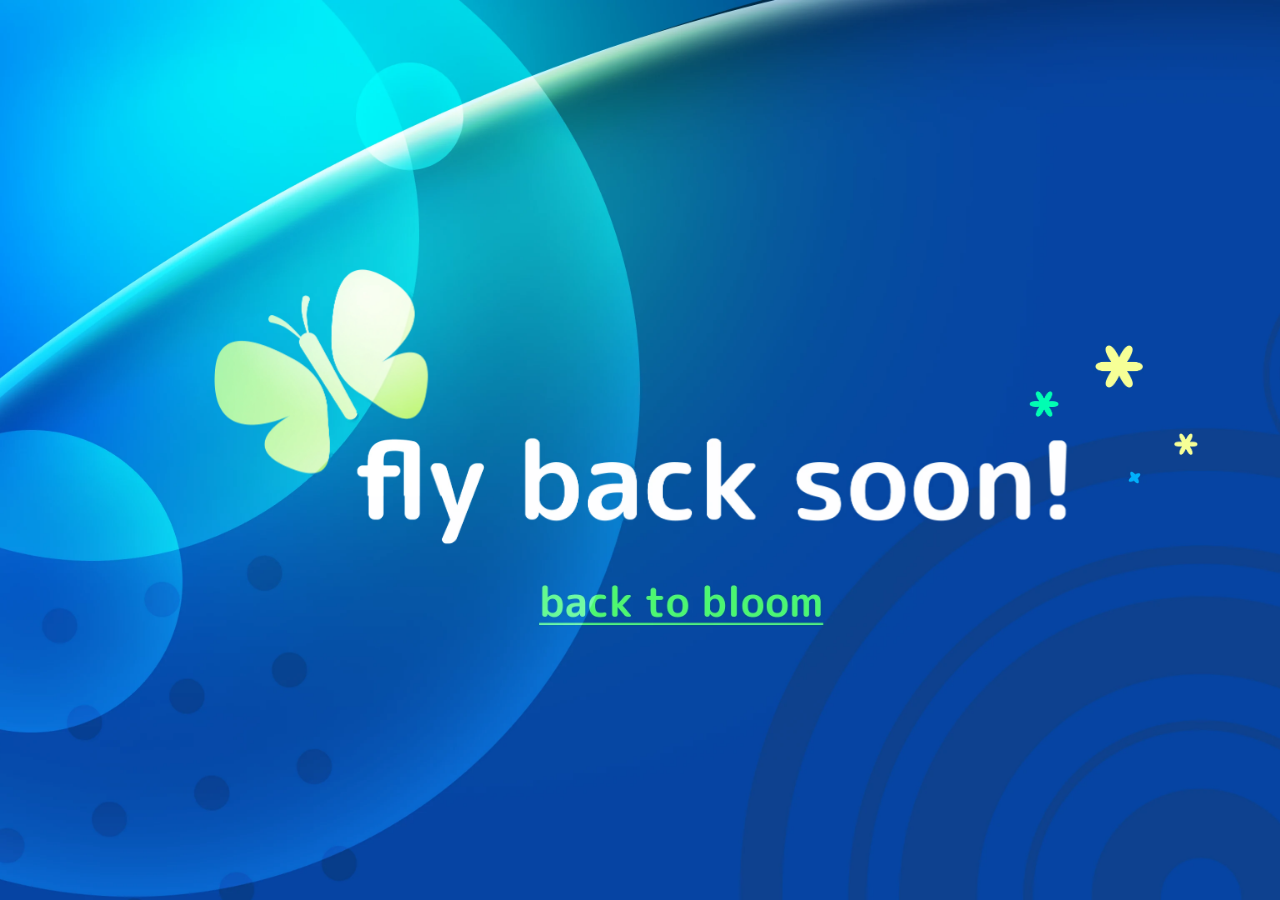
==== index.html @ 74a1e1b8 "Split the artwork into layers and animate them" ====
<!doctype html>
<html lang="en">
<head>
<meta charset="utf-8">
<meta name="viewport" content="width=device-width, initial-scale=1">
<title>Monarch - You’re early!</title>
<meta name="description" content="Monarch is coming soon.">
<meta name="theme-color" content="#000000">
<meta property="og:title" content="Monarch - You’re early!">
<meta property="og:description" content="Monarch is coming soon.">
<meta property="og:type" content="website">
<meta property="og:url" content="https://monarch.bloomnetworks.net/">
<meta property="og:image" content="https://monarch.bloomnetworks.net/assets/share.jpg">
<meta property="og:image:width" content="1200">
<meta property="og:image:height" content="675">
<meta property="og:image:alt" content="Monarch - You’re early!">
<meta name="twitter:card" content="summary_large_image">
<link rel="icon" href="assets/favicon.png" type="image/png">
<link rel="apple-touch-icon" href="assets/apple-touch-icon.png">
<link rel="stylesheet" href="style.css?v=2">
</head>
<body>
<main>
  <h1 class="visually-hidden">Monarch. Fly back soon!</h1>
  <div class="stage">
    <img class="layer background" src="assets/background.webp" width="3840" height="2160" alt="">
    <img class="layer star star-yellow" src="assets/star-yellow.webp" alt="">
    <img class="layer star star-green" src="assets/star-green.webp" alt="">
    <img class="layer star star-small" src="assets/star-small.webp" alt="">
    <img class="layer star star-blue" src="assets/star-blue.webp" alt="">
    <span class="layer glide"><img class="flutter" src="assets/butterfly.webp" alt=""></span>
    <img class="layer title" src="assets/title.webp" alt="">
    <a class="back" href="https://bloomnetworks.net" aria-label="Back to Bloom"></a>
  </div>
</main>
</body>
</html>
---- style.css ----
html,
body {
  height: 100%;
  margin: 0;
  overflow: hidden;
  background: linear-gradient(#0e83ac 50%, #07449f 50%);
}

.visually-hidden {
  position: absolute;
  width: 1px;
  height: 1px;
  margin: -1px;
  overflow: hidden;
  clip-path: inset(50%);
  white-space: nowrap;
}

.stage {
  --size: max(100vw, calc(100dvh * 16 / 9));
  position: fixed;
  left: 50%;
  top: 50%;
  width: var(--size);
  aspect-ratio: 16 / 9;
  transform: translate(-50%, -50%);
}

.layer {
  position: absolute;
  display: block;
  max-width: none;
  height: auto;
}

.background {
  left: 0;
  top: 0;
  width: 100%;
}

.title {
  left:31.354%; top:45.787%; width:45.547%
}

.glide {
  left:23.151%; top:29.398%; width:15.443%
}

.star-yellow {
  left:78.177%; top:37.917%; width:3.490%
}

.star-green {
  left:74.062%; top:42.963%; width:2.370%
}

.star-small {
  left:83.099%; top:47.639%; width:2.057%
}

.star-blue {
  left:80.234%; top:51.898%; width:1.302%
}

.back {
  position: absolute;
  left: 43%;
  top: 64%;
  width: 19%;
  height: 6.5%;
  border-radius: 999px;
  transition: background 0.2s;
}

.back:hover {
  background: rgba(255, 255, 255, 0.12);
}

.back:focus-visible {
  outline: 3px solid #fff;
  outline-offset: 2px;
}

.glide img,
.title {
  will-change: transform;
}

.glide {
  animation: glide 11s ease-in-out infinite;
}

.flutter {
  display: block;
  width: 100%;
  transform-origin: 52% 55%;
  animation: flutter 1.9s ease-in-out infinite;
}

.title {
  animation: bob 6.5s ease-in-out infinite alternate;
}

.star {
  animation: twinkle 3.4s ease-in-out infinite alternate;
}

.star-green {
  animation-duration: 4.1s;
  animation-delay: -1.2s;
}

.star-small {
  animation-duration: 2.8s;
  animation-delay: -2s;
}

.star-blue {
  animation-duration: 3.7s;
  animation-delay: -0.6s;
}

@keyframes glide {
  0% { transform: translate(0, 0) rotate(0); }
  25% { transform: translate(calc(var(--size) * -0.012), calc(var(--size) * -0.02)) rotate(-5deg); }
  50% { transform: translate(calc(var(--size) * 0.01), calc(var(--size) * -0.033)) rotate(4deg); }
  75% { transform: translate(calc(var(--size) * 0.02), calc(var(--size) * -0.012)) rotate(-3deg); }
  100% { transform: translate(0, 0) rotate(0); }
}

@keyframes flutter {
  0%, 100% { transform: scaleX(1); }
  50% { transform: scaleX(0.86); }
}

@keyframes bob {
  from { transform: translateY(0); }
  to { transform: translateY(calc(var(--size) * -0.007)); }
}

@keyframes twinkle {
  from { transform: scale(0.82) rotate(-14deg); opacity: 0.75; }
  to { transform: scale(1.18) rotate(16deg); opacity: 1; }
}

@media (max-aspect-ratio: 1/1) {
  .stage {
    --size: 170vw;
  }

  .background {
    -webkit-mask-image: linear-gradient(transparent, #000 14%, #000 86%, transparent);
    mask-image: linear-gradient(transparent, #000 14%, #000 86%, transparent);
  }
}

@media (prefers-reduced-motion: reduce) {
  .glide,
  .flutter,
  .title,
  .star {
    animation: none;
  }
}
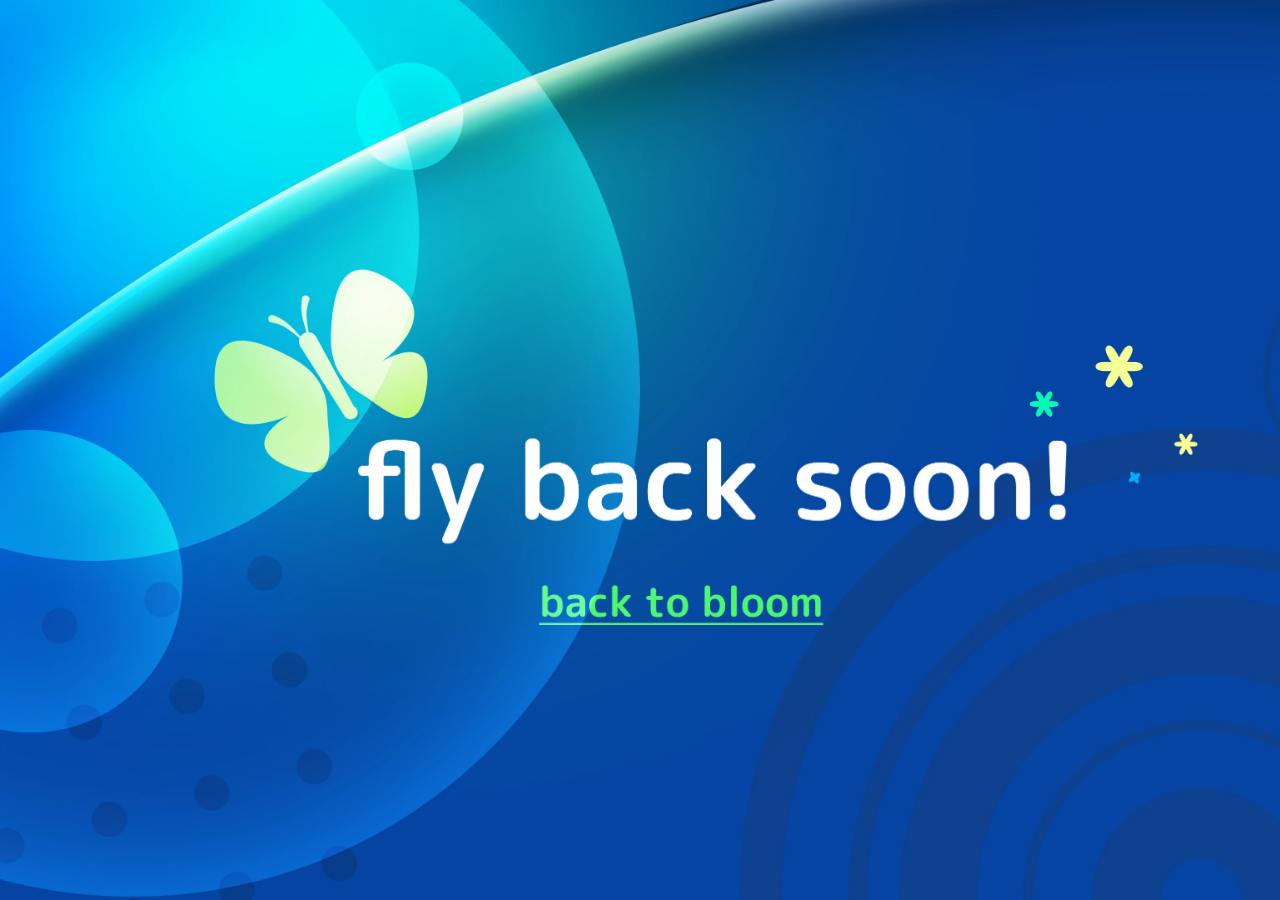
==== commit 289774fc: "Fix the leftover text and butterfly cut-out" ====
--- a/index.html
+++ b/index.html
@@ -17,7 +17,7 @@
 <meta name="twitter:card" content="summary_large_image">
 <link rel="icon" href="assets/favicon.png" type="image/png">
 <link rel="apple-touch-icon" href="assets/apple-touch-icon.png">
-<link rel="stylesheet" href="style.css?v=2">
+<link rel="stylesheet" href="style.css?v=3">
 </head>
 <body>
 <main>
--- a/style.css
+++ b/style.css
@@ -40,11 +40,11 @@
 }
 
 .title {
-  left:31.354%; top:45.787%; width:45.547%
+  left:31.094%; top:45.093%; width:45.807%
 }
 
 .glide {
-  left:23.151%; top:29.398%; width:15.443%
+  left:23.151%; top:29.398%; width:13.906%
 }
 
 .star-yellow {
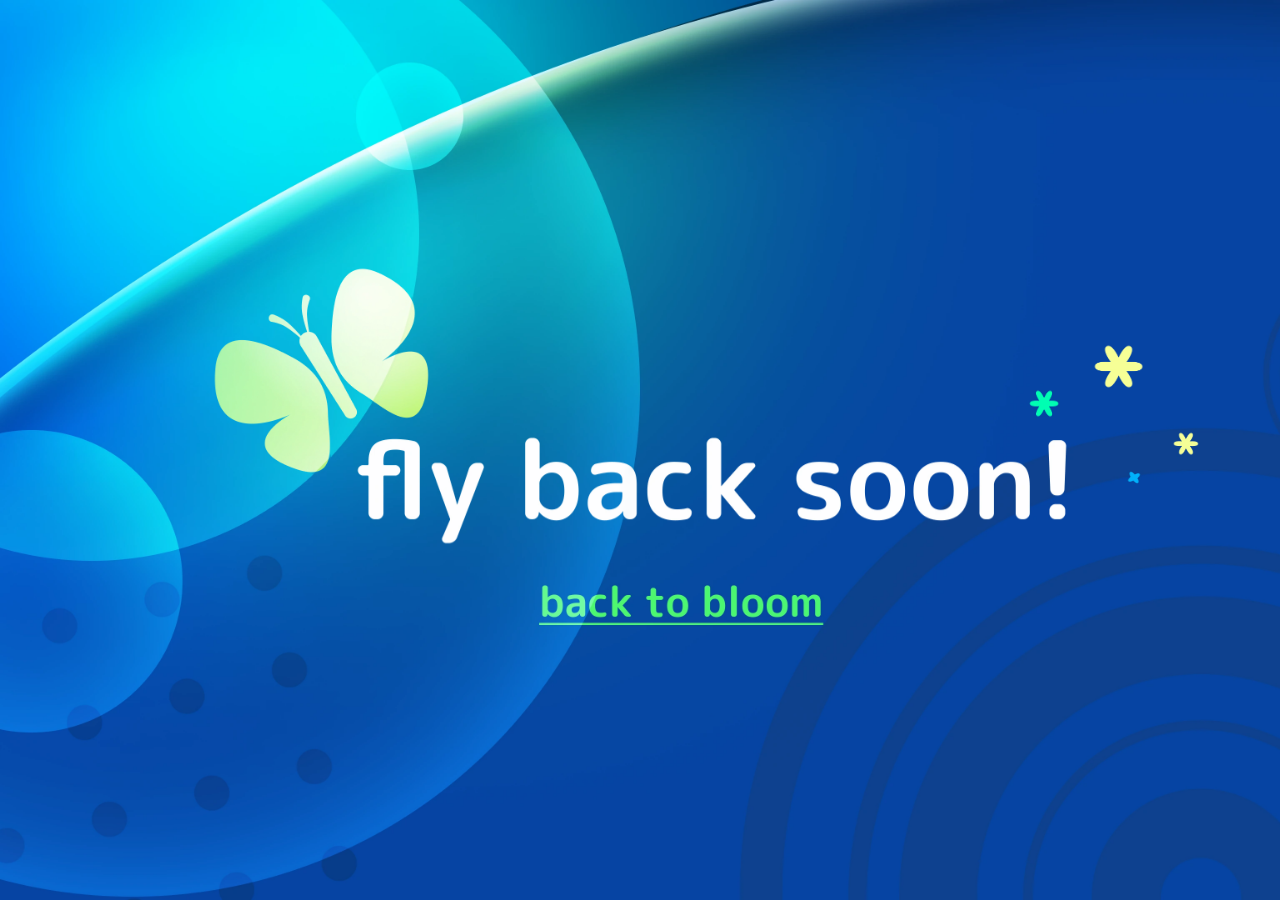
==== commit a05f898c: "Cut the butterfly and title cleanly and calm the motion" ====
--- a/index.html
+++ b/index.html
@@ -17,7 +17,7 @@
 <meta name="twitter:card" content="summary_large_image">
 <link rel="icon" href="assets/favicon.png" type="image/png">
 <link rel="apple-touch-icon" href="assets/apple-touch-icon.png">
-<link rel="stylesheet" href="style.css?v=3">
+<link rel="stylesheet" href="style.css?v=4">
 </head>
 <body>
 <main>
--- a/style.css
+++ b/style.css
@@ -40,27 +40,27 @@
 }
 
 .title {
-  left:31.094%; top:45.093%; width:45.807%
+  left:32.161%; top:48.380%; width:44.635%
 }
 
 .glide {
-  left:23.151%; top:29.398%; width:13.906%
+  left:23.255%; top:29.583%; width:13.698%
 }
 
 .star-yellow {
-  left:78.177%; top:37.917%; width:3.490%
+  left:78.281%; top:38.102%; width:3.281%
 }
 
 .star-green {
-  left:74.062%; top:42.963%; width:2.370%
+  left:74.167%; top:43.148%; width:2.161%
 }
 
 .star-small {
-  left:83.099%; top:47.639%; width:2.057%
+  left:83.203%; top:47.824%; width:1.849%
 }
 
 .star-blue {
-  left:80.234%; top:51.898%; width:1.302%
+  left:80.339%; top:52.083%; width:1.094%
 }
 
 .back {
@@ -123,9 +123,9 @@
 
 @keyframes glide {
   0% { transform: translate(0, 0) rotate(0); }
-  25% { transform: translate(calc(var(--size) * -0.012), calc(var(--size) * -0.02)) rotate(-5deg); }
-  50% { transform: translate(calc(var(--size) * 0.01), calc(var(--size) * -0.033)) rotate(4deg); }
-  75% { transform: translate(calc(var(--size) * 0.02), calc(var(--size) * -0.012)) rotate(-3deg); }
+  25% { transform: translate(calc(var(--size) * -0.006), calc(var(--size) * -0.01)) rotate(-3deg); }
+  50% { transform: translate(calc(var(--size) * 0.005), calc(var(--size) * -0.016)) rotate(2.5deg); }
+  75% { transform: translate(calc(var(--size) * 0.009), calc(var(--size) * -0.006)) rotate(-2deg); }
   100% { transform: translate(0, 0) rotate(0); }
 }
 
@@ -136,7 +136,7 @@
 
 @keyframes bob {
   from { transform: translateY(0); }
-  to { transform: translateY(calc(var(--size) * -0.007)); }
+  to { transform: translateY(calc(var(--size) * -0.004)); }
 }
 
 @keyframes twinkle {
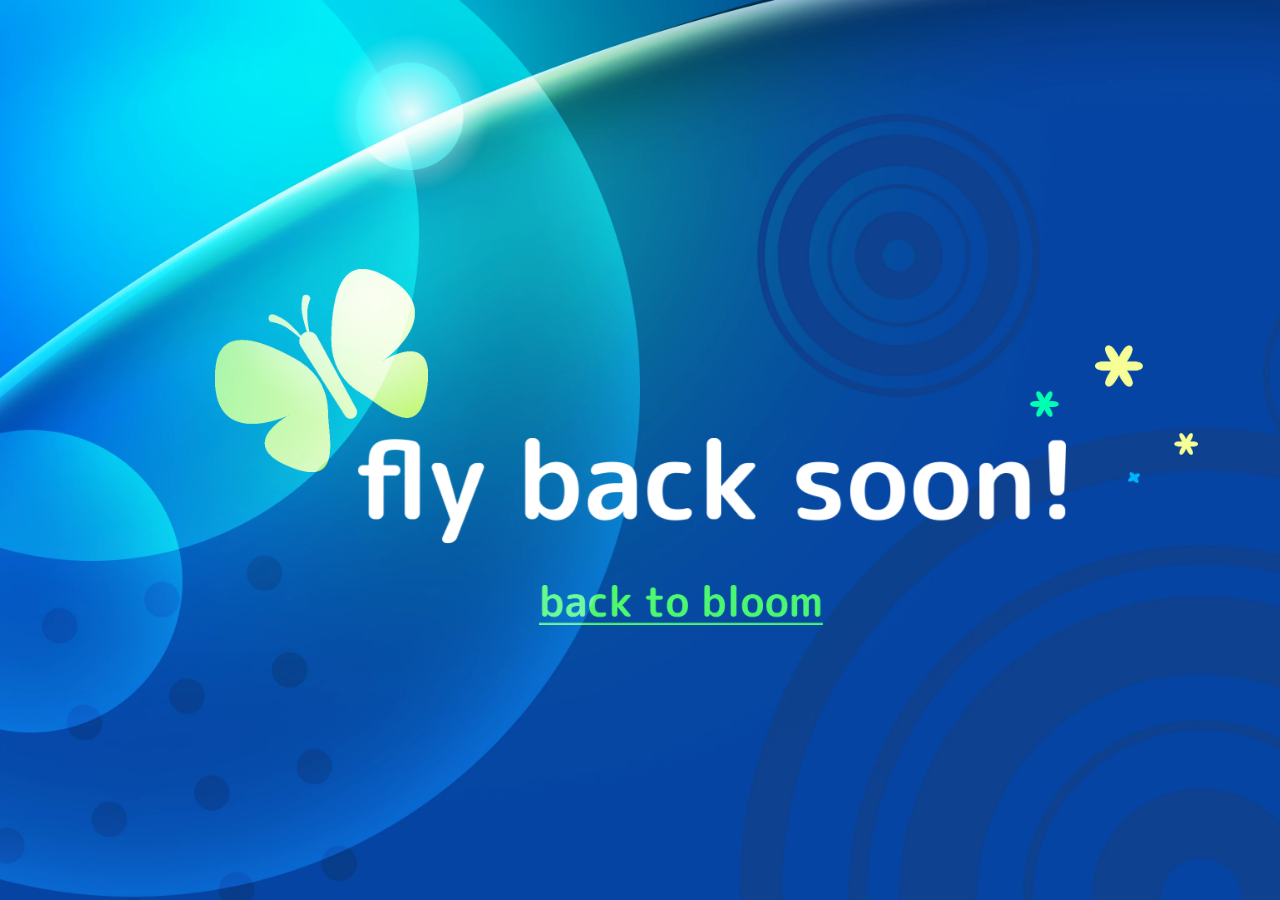
==== commit 6068c9a9: "Use the clean background, stop the wing flap and bring the scene to life" ====
--- a/index.html
+++ b/index.html
@@ -17,20 +17,52 @@
 <meta name="twitter:card" content="summary_large_image">
 <link rel="icon" href="assets/favicon.png" type="image/png">
 <link rel="apple-touch-icon" href="assets/apple-touch-icon.png">
-<link rel="stylesheet" href="style.css?v=4">
+<link rel="stylesheet" href="style.css?v=5">
 </head>
 <body>
 <main>
   <h1 class="visually-hidden">Monarch. Fly back soon!</h1>
   <div class="stage">
-    <img class="layer background" src="assets/background.webp" width="3840" height="2160" alt="">
+    <div class="scene">
+      <img class="layer background" src="assets/background.webp" width="3840" height="2160" alt="">
+      <svg class="layer life" viewBox="0 0 3840 2160" aria-hidden="true">
+        <defs>
+          <radialGradient id="glint">
+            <stop offset="0" stop-color="#fff" stop-opacity="0.9"/>
+            <stop offset="1" stop-color="#fff" stop-opacity="0"/>
+          </radialGradient>
+        </defs>
+        <circle class="glint" cx="1370" cy="270" r="190" fill="url(#glint)"/>
+        <g class="ripples" fill="none" stroke="#0b3b8c">
+          <circle class="ripple" cx="2540" cy="600" r="330"/>
+          <circle class="ripple ripple-late" cx="2540" cy="600" r="330"/>
+          <circle class="ripple ripple-b" cx="3690" cy="880" r="300"/>
+          <circle class="ripple ripple-big" cx="3280" cy="2200" r="1050"/>
+        </g>
+        <g class="bubbles" fill="#fff" fill-opacity="0.08" stroke="#fff" stroke-opacity="0.22" stroke-width="5">
+          <circle class="bubble b1" cx="420" cy="1900" r="70"/>
+          <circle class="bubble b2" cx="900" cy="2050" r="42"/>
+          <circle class="bubble b3" cx="1500" cy="1980" r="95"/>
+          <circle class="bubble b4" cx="240" cy="2100" r="34"/>
+          <circle class="bubble b5" cx="1180" cy="2120" r="58"/>
+          <circle class="bubble b6" cx="1900" cy="2150" r="28"/>
+        </g>
+        <g class="sparks" fill="#fff">
+          <circle class="spark s1" cx="2050" cy="420" r="9"/>
+          <circle class="spark s2" cx="3420" cy="1350" r="7"/>
+          <circle class="spark s3" cx="700" cy="1150" r="8"/>
+          <circle class="spark s4" cx="2760" cy="1650" r="6"/>
+          <circle class="spark s5" cx="3550" cy="420" r="8"/>
+        </g>
+      </svg>
+    </div>
     <img class="layer star star-yellow" src="assets/star-yellow.webp" alt="">
     <img class="layer star star-green" src="assets/star-green.webp" alt="">
     <img class="layer star star-small" src="assets/star-small.webp" alt="">
     <img class="layer star star-blue" src="assets/star-blue.webp" alt="">
-    <span class="layer glide"><img class="flutter" src="assets/butterfly.webp" alt=""></span>
+    <span class="layer glide"><img src="assets/butterfly.webp" alt=""></span>
     <img class="layer title" src="assets/title.webp" alt="">
-    <a class="back" href="https://bloomnetworks.net" aria-label="Back to Bloom"></a>
+    <a class="layer back" href="https://bloomnetworks.net"><img src="assets/back.webp" alt="back to bloom"></a>
   </div>
 </main>
 </body>
--- a/style.css
+++ b/style.css
@@ -3,7 +3,7 @@
   height: 100%;
   margin: 0;
   overflow: hidden;
-  background: linear-gradient(#0e83ac 50%, #07449f 50%);
+  background: #07449f;
 }
 
 .visually-hidden {
@@ -26,6 +26,12 @@
   transform: translate(-50%, -50%);
 }
 
+.scene {
+  position: absolute;
+  inset: 0;
+  animation: sway 34s ease-in-out infinite alternate;
+}
+
 .layer {
   position: absolute;
   display: block;
@@ -33,69 +39,82 @@
   height: auto;
 }
 
-.background {
+.layer img {
+  display: block;
+  width: 100%;
+}
+
+.background,
+.life {
   left: 0;
   top: 0;
   width: 100%;
+  height: 100%;
+}
+
+.life {
+  overflow: visible;
 }
 
 .title {
-  left:32.161%; top:48.380%; width:44.635%
+  left: 32.344%;
+  top: 48.704%;
+  width: 44.271%;
 }
 
 .glide {
-  left:23.255%; top:29.583%; width:13.698%
+  left: 23.438%;
+  top: 29.907%;
+  width: 13.333%;
+}
+
+.back {
+  left: 43.698%;
+  top: 65.046%;
+  width: 17.760%;
 }
 
 .star-yellow {
-  left:78.281%; top:38.102%; width:3.281%
+  left: 78.464%;
+  top: 38.380%;
+  width: 2.943%;
 }
 
 .star-green {
-  left:74.167%; top:43.148%; width:2.161%
+  left: 74.349%;
+  top: 43.426%;
+  width: 1.823%;
 }
 
 .star-small {
-  left:83.203%; top:47.824%; width:1.849%
+  left: 83.359%;
+  top: 48.148%;
+  width: 1.510%;
 }
 
 .star-blue {
-  left:80.339%; top:52.083%; width:1.094%
+  left: 80.521%;
+  top: 52.407%;
+  width: 0.729%;
 }
 
 .back {
-  position: absolute;
-  left: 43%;
-  top: 64%;
-  width: 19%;
-  height: 6.5%;
   border-radius: 999px;
-  transition: background 0.2s;
+  transition: transform 0.25s, filter 0.25s;
 }
 
 .back:hover {
-  background: rgba(255, 255, 255, 0.12);
+  transform: scale(1.05);
+  filter: brightness(1.15);
 }
 
 .back:focus-visible {
   outline: 3px solid #fff;
-  outline-offset: 2px;
-}
-
-.glide img,
-.title {
-  will-change: transform;
+  outline-offset: 6px;
 }
 
 .glide {
-  animation: glide 11s ease-in-out infinite;
-}
-
-.flutter {
-  display: block;
-  width: 100%;
-  transform-origin: 52% 55%;
-  animation: flutter 1.9s ease-in-out infinite;
+  animation: glide 13s ease-in-out infinite;
 }
 
 .title {
@@ -121,17 +140,67 @@
   animation-delay: -0.6s;
 }
 
+.life circle {
+  transform-box: fill-box;
+  transform-origin: center;
+}
+
+.glint {
+  animation: glint 5s ease-in-out infinite alternate;
+}
+
+.ripple {
+  stroke-width: 26;
+  opacity: 0;
+  animation: ripple 6s ease-out infinite;
+}
+
+.ripple-late {
+  animation-delay: -3s;
+}
+
+.ripple-b {
+  animation-duration: 7.5s;
+  animation-delay: -1.5s;
+}
+
+.ripple-big {
+  stroke-width: 60;
+  animation-duration: 10s;
+  animation-delay: -4s;
+}
+
+.bubble {
+  opacity: 0;
+  animation: rise 16s linear infinite;
+}
+
+.b2 { animation-duration: 12s; animation-delay: -5s; }
+.b3 { animation-duration: 21s; animation-delay: -9s; }
+.b4 { animation-duration: 11s; animation-delay: -2s; }
+.b5 { animation-duration: 18s; animation-delay: -13s; }
+.b6 { animation-duration: 14s; animation-delay: -7s; }
+
+.spark {
+  opacity: 0;
+  animation: spark 4s ease-in-out infinite;
+}
+
+.s2 { animation-delay: -1.1s; animation-duration: 5s; }
+.s3 { animation-delay: -2.3s; animation-duration: 3.6s; }
+.s4 { animation-delay: -0.4s; animation-duration: 4.6s; }
+.s5 { animation-delay: -3.1s; animation-duration: 5.4s; }
+
+@keyframes sway {
+  from { transform: scale(1.04) translate(-0.6%, 0.4%) rotate(-0.4deg); }
+  to { transform: scale(1.07) translate(0.7%, -0.5%) rotate(0.5deg); }
+}
+
 @keyframes glide {
-  0% { transform: translate(0, 0) rotate(0); }
+  0%, 100% { transform: translate(0, 0) rotate(0); }
   25% { transform: translate(calc(var(--size) * -0.006), calc(var(--size) * -0.01)) rotate(-3deg); }
   50% { transform: translate(calc(var(--size) * 0.005), calc(var(--size) * -0.016)) rotate(2.5deg); }
   75% { transform: translate(calc(var(--size) * 0.009), calc(var(--size) * -0.006)) rotate(-2deg); }
-  100% { transform: translate(0, 0) rotate(0); }
-}
-
-@keyframes flutter {
-  0%, 100% { transform: scaleX(1); }
-  50% { transform: scaleX(0.86); }
 }
 
 @keyframes bob {
@@ -144,22 +213,58 @@
   to { transform: scale(1.18) rotate(16deg); opacity: 1; }
 }
 
+@keyframes glint {
+  from { opacity: 0.15; transform: scale(0.8); }
+  to { opacity: 0.6; transform: scale(1.15); }
+}
+
+@keyframes ripple {
+  0% { opacity: 0; transform: scale(0.3); }
+  15% { opacity: 0.55; }
+  100% { opacity: 0; transform: scale(1.35); }
+}
+
+@keyframes rise {
+  0% { opacity: 0; transform: translate(0, 0); }
+  10% { opacity: 1; }
+  50% { transform: translate(60px, -700px); }
+  85% { opacity: 1; }
+  100% { opacity: 0; transform: translate(-30px, -1400px); }
+}
+
+@keyframes spark {
+  0%, 100% { opacity: 0; transform: scale(0.4); }
+  50% { opacity: 0.8; transform: scale(1.4); }
+}
+
 @media (max-aspect-ratio: 1/1) {
   .stage {
     --size: 170vw;
   }
 
-  .background {
+  .stage {
     -webkit-mask-image: linear-gradient(transparent, #000 14%, #000 86%, transparent);
     mask-image: linear-gradient(transparent, #000 14%, #000 86%, transparent);
   }
 }
 
 @media (prefers-reduced-motion: reduce) {
+  .scene,
   .glide,
-  .flutter,
   .title,
-  .star {
+  .star,
+  .life * {
     animation: none;
   }
-}
+
+  .scene {
+    transform: none;
+  }
+
+  .ripple,
+  .bubble,
+  .spark,
+  .glint {
+    opacity: 0;
+  }
+}
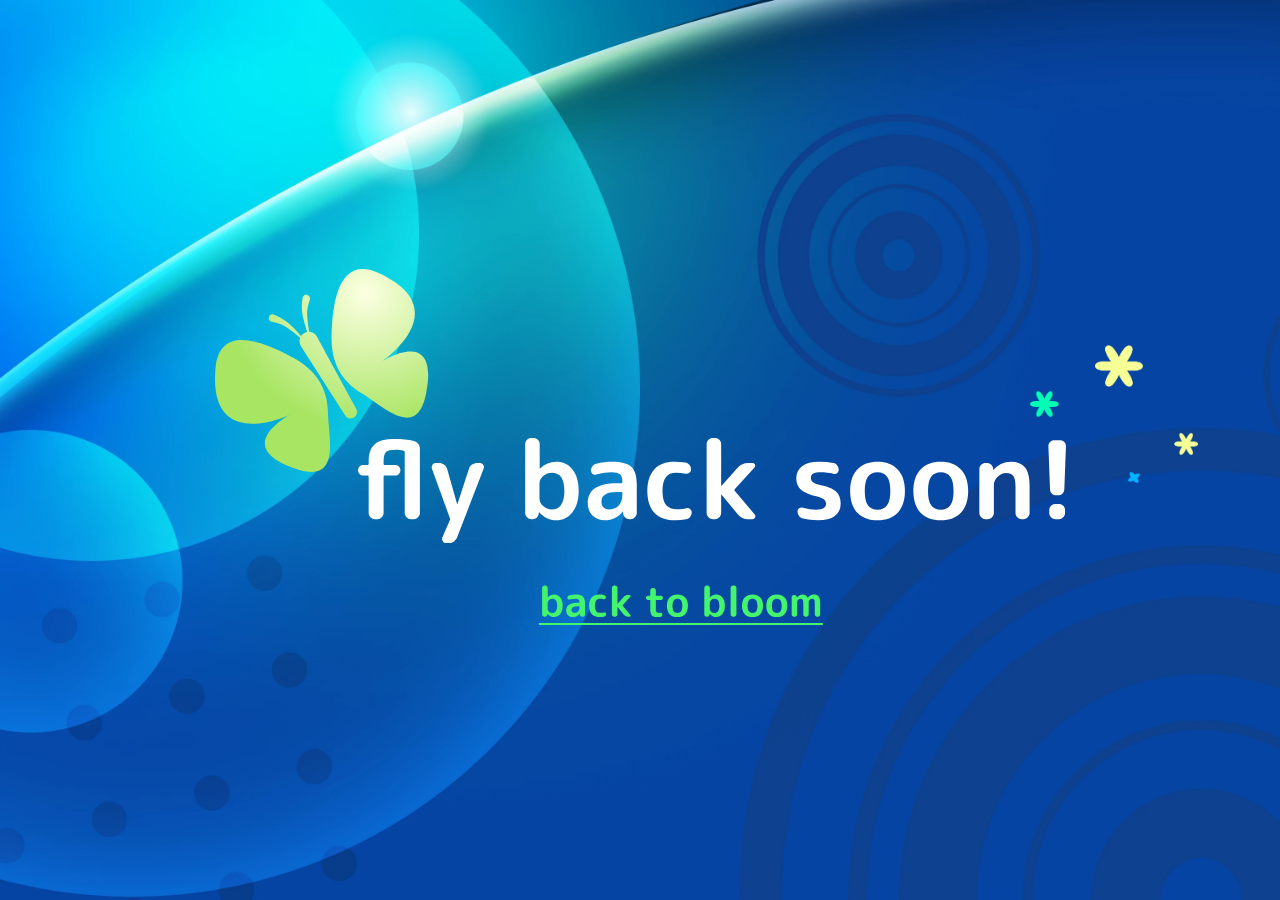
==== commit 564f2c45: "Use the vector title, link and butterfly" ====
--- a/index.html
+++ b/index.html
@@ -17,7 +17,7 @@
 <meta name="twitter:card" content="summary_large_image">
 <link rel="icon" href="assets/favicon.png" type="image/png">
 <link rel="apple-touch-icon" href="assets/apple-touch-icon.png">
-<link rel="stylesheet" href="style.css?v=5">
+<link rel="stylesheet" href="style.css?v=6">
 </head>
 <body>
 <main>
@@ -60,9 +60,9 @@
     <img class="layer star star-green" src="assets/star-green.webp" alt="">
     <img class="layer star star-small" src="assets/star-small.webp" alt="">
     <img class="layer star star-blue" src="assets/star-blue.webp" alt="">
-    <span class="layer glide"><img src="assets/butterfly.webp" alt=""></span>
-    <img class="layer title" src="assets/title.webp" alt="">
-    <a class="layer back" href="https://bloomnetworks.net"><img src="assets/back.webp" alt="back to bloom"></a>
+    <span class="layer glide"><img src="assets/butterfly.svg" alt=""></span>
+    <img class="layer title" src="assets/title.svg" alt="">
+    <a class="layer back" href="https://bloomnetworks.net"><img src="assets/back.svg" alt="back to bloom"></a>
   </div>
 </main>
 </body>
--- a/style.css
+++ b/style.css
@@ -65,12 +65,12 @@
 .glide {
   left: 23.438%;
   top: 29.907%;
-  width: 13.333%;
+  width: 13.698%;
 }
 
 .back {
   left: 43.698%;
-  top: 65.046%;
+  top: 65.000%;
   width: 17.760%;
 }
 
